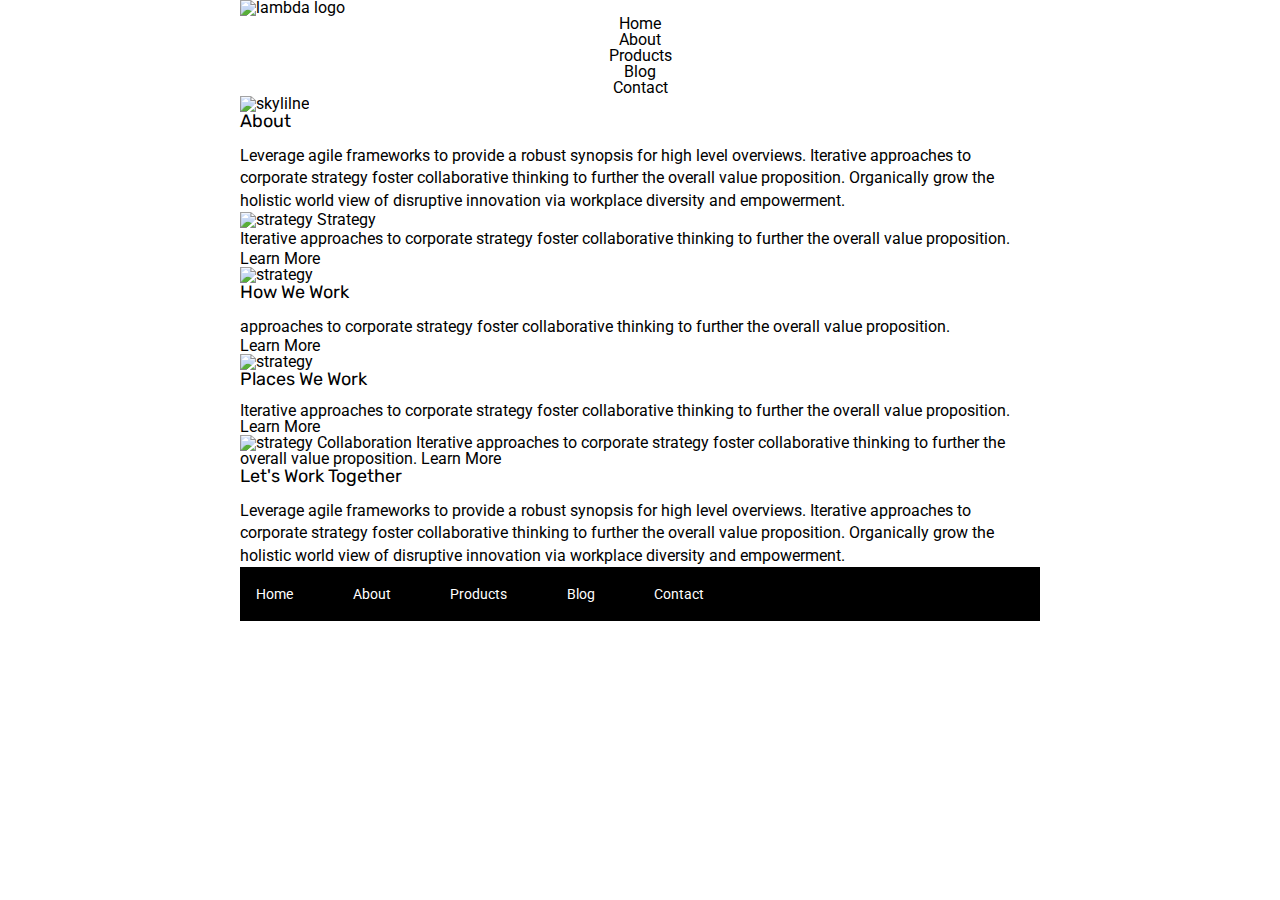
==== about.html @ fcf2d557 "About page first" ====
<!doctype html>

<html lang="en">
<head>
  <meta charset="utf-8">

  <title>Sprint Challenge - About</title>

  <link href="https://fonts.googleapis.com/css?family=Roboto|Rubik" rel="stylesheet">
  <link rel="stylesheet" href="css/index.css">

</head>

<body>
  <header>
    <nav>
      <div class="container">
        
        <nav class="top">
            <div class="logo">
                <img src="img/lambda-black.png" alt="lambda logo">
            </div>
            <div class="topN">
                <a href="index.html">Home</a>
                <a href="about.html">About</a>
                <a href="#">Products</a>
                <a href="#">Blog</a>
                <a href="#">Contact</a>
            </div>
            
        </nav>
        <section class="topImage">
            <img src="img/jumbo-about.png" alt="skylilne">
        </section>
    </nav>
  </header>
    <div class="container about-page">

     
    <section class="first">
      <h2>About</h2>

      <p>Leverage agile frameworks to provide a robust synopsis for high level overviews. Iterative approaches to corporate strategy foster collaborative thinking to further the overall value proposition. Organically grow the holistic world view of disruptive innovation   via workplace diversity and empowerment.</p>
    </section>
    

    <img src="img/about-plan.png" alt="strategy">
    
    Strategy
    
    <p>Iterative approaches to corporate strategy foster collaborative thinking to further the overall value proposition.</p>

    Learn More



    <section class="howWork">
      <img src="img/about-working.png" alt="strategy">
    
      <h2>How We Work</h2>
    
      <p> approaches to corporate strategy foster collaborative thinking to further the overall value proposition.</p>
      Learn More
    </section>



    <section class="office">
      <img src="img/about-office.png" alt="strategy">
    
      <h2>Places We Work</h2>

      Iterative approaches to corporate strategy foster collaborative thinking to further the overall value proposition.

      Learn More
    </section>

    <section class="meeting">
      <img src="img/about-meeting.png" alt="strategy">
    
      Collaboration
    
      Iterative approaches to corporate strategy foster collaborative thinking to further the overall value proposition.

      Learn More
    </section>

    <section class="workTogether">
      <h2>Let's Work Together</h2>

      <p>Leverage agile frameworks to provide a robust synopsis for high level overviews. Iterative approaches to corporate strategy foster collaborative thinking to further the overall value proposition. Organically grow the holistic world view of disruptive innovation via workplace diversity and empowerment.</p>
    </section>
  
        
      <footer>
        <nav>
          <a href="index.html">Home</a>
          <a href="#">About</a>
          <a href="#">Products</a>
          <a href="#">Blog</a>
          <a href="#">Contact</a>
        </nav>
      </footer>
    </div><!-- container -->        
</body>
</html>
---- css/index.css ----
/* http://meyerweb.com/eric/tools/css/reset/ 
   v2.0 | 20110126
   License: none (public domain)
*/

html, body, div, span, applet, object, iframe,
h1, h2, h3, h4, h5, h6, p, blockquote, pre,
a, abbr, acronym, address, big, cite, code,
del, dfn, em, img, ins, kbd, q, s, samp,
small, strike, strong, sub, sup, tt, var,
b, u, i, center,
dl, dt, dd, ol, ul, li,
fieldset, form, label, legend,
table, caption, tbody, tfoot, thead, tr, th, td,
article, aside, canvas, details, embed, 
figure, figcaption, footer, header, hgroup, 
menu, nav, output, ruby, section, summary,
time, mark, audio, video {
	margin: 0;
	padding: 0;
	border: 0;
	font-size: 100%;
	font: inherit;
	vertical-align: baseline;
}
/* HTML5 display-role reset for older browsers */
article, aside, details, figcaption, figure, 
footer, header, hgroup, menu, nav, section {
	display: block;
}
body {
	line-height: 1;
}
ol, ul {
	list-style: none;
}
blockquote, q {
	quotes: none;
}
blockquote:before, blockquote:after,
q:before, q:after {
	content: '';
	content: none;
}
table {
	border-collapse: collapse;
	border-spacing: 0;
}

* {
    box-sizing: border-box;
}

html, body {
    height: 100%;
    font-family: 'Roboto', sans-serif;
}

h1, h2, h3, h4, h5 {
    font-size: 18px;
    margin-bottom: 15px;
    font-family: 'Rubik', sans-serif;
}

p {
    line-height: 1.4;
}

.container {
    width: 800px;
    margin: 0 auto;
}

nav a{
    display:flex;
    text-decoration:none;
    color:black;
    flex-flow:row;
    justify-content:center;
}
.topImage{
    display:block;
    
}

.top-content {
    display: flex;
    flex-wrap: wrap;
    justify-content: space-evenly;
    margin-bottom: 20px;
    border-bottom: 1px dashed black;
}

.top-content .text-container {
    width: 48%;
    padding: 0 1%;
    padding-bottom: 20px;  
}

.middle-content {
    margin-bottom: 20px;
    border-bottom: 1px dashed black;
}

.middle-content h2 {
    padding: 0 2%;
    margin-bottom: 0;
}

.middle-content .boxes {
    display: flex;
    flex-wrap: wrap;
    justify-content: space-evenly;
}

.middle-content .boxes .box {
    width: 12.5%;
    height: 100px;
    background: black;
    margin: 20px 2.5%;
    color: white;
    display: flex;
    align-items: center;
    justify-content: center;
}
.box1{
    
    width: 12.5%;
    height: 100px;
    background: teal;
    margin: 20px 2.5%;
    color: white;
    display: flex;
    align-items: center;
    justify-content: center;
}
.box2{
    
    width: 12.5%;
    height: 100px;
    background:gold;
    margin: 20px 2.5%;
    color: white;
    display: flex;
    align-items: center;
    justify-content: center;
}
.box3{
    
    width: 12.5%;
    height: 100px;
    background: cadetblue;
    margin: 20px 2.5%;
    color: white;
    display: flex;
    align-items: center;
    justify-content: center;
}
.box4{
    
    width: 12.5%;
    height: 100px;
    background: coral;
    margin: 20px 2.5%;
    color: white;
    display: flex;
    align-items: center;
    justify-content: center;
}
.box5{
    
    width: 12.5%;
    height: 100px;
    background: crimson;
    margin: 20px 2.5%;
    color: white;
    display: flex;
    align-items: center;
    justify-content: center;
}
.box6{
    
    width: 12.5%;
    height: 100px;
    background: forestgreen;
    margin: 20px 2.5%;
    color: white;
    display: flex;
    align-items: center;
    justify-content: center;
}
.box7{
    
    width: 12.5%;
    height: 100px;
    background: darkorchid;
    margin: 20px 2.5%;
    color: white;
    display: flex;
    align-items: center;
    justify-content: center;
}
.box8{
    
    width: 12.5%;
    height: 100px;
    background: hotpink;
    margin: 20px 2.5%;
    color: white;
    display: flex;
    align-items: center;
    justify-content: center;
}
.box9{
    
    width: 12.5%;
    height: 100px;
    background: indigo;
    margin: 20px 2.5%;
    color: white;
    display: flex;
    align-items: center;
    justify-content: center;
}
.box10{
    
    width: 12.5%;
    height: 100px;
    background: dodgerblue;
    margin: 20px 2.5%;
    color: white;
    display: flex;
    align-items: center;
    justify-content: center;
}

.bottom-content {
    display: flex;
    margin: 0 2% 20px;
    justify-content: space-around;
}

.bottom-content .text-container {
    padding-right: 4%;
}

.bottom-content .text-container:last-child {
    padding-right: 0;
}

footer {
    width: 100%;
    background: black;
}

footer nav {
    width: 60%;
    display: flex;
    justify-content: space-between;
    align-items: center;
    padding: 20px 2%;
    font-size: 14px;
}

footer nav a {
    color: white;
    text-decoration: none;
}




/* ABOUT PAGE */
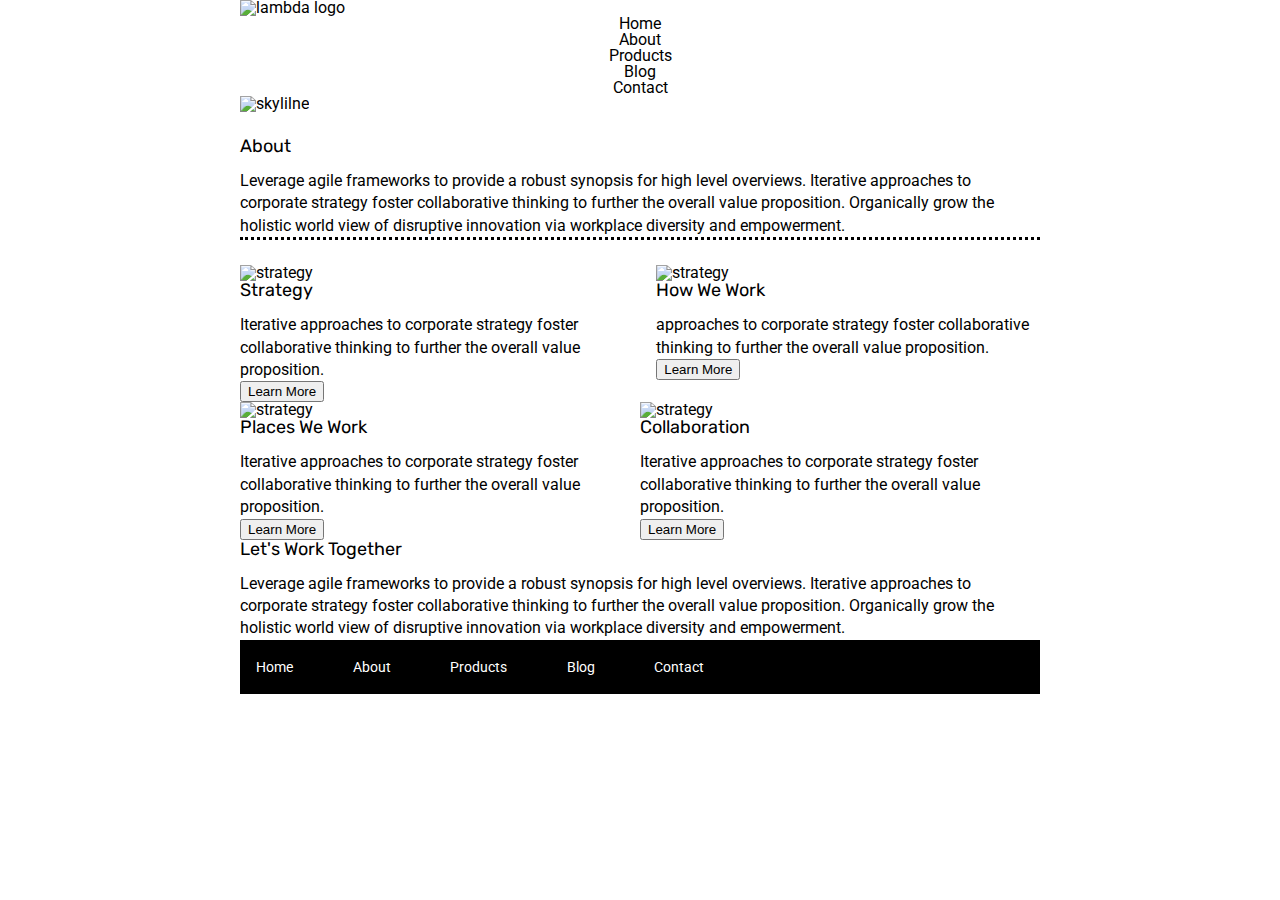
==== commit f4d5f25a: "About page second" ====
--- a/about.html
+++ b/about.html
@@ -37,54 +37,58 @@
     <div class="container about-page">
 
      
-    <section class="first">
+    <section class="about">
       <h2>About</h2>
 
       <p>Leverage agile frameworks to provide a robust synopsis for high level overviews. Iterative approaches to corporate strategy foster collaborative thinking to further the overall value proposition. Organically grow the holistic world view of disruptive innovation   via workplace diversity and empowerment.</p>
     </section>
     
+    <div class="secondRow">
+      <section class="abPlan">
+        <img src="img/about-plan.png" alt="strategy">
+      
+        <h2>Strategy</h2>
+      
+        <p>Iterative approaches to corporate strategy foster collaborative thinking to further the overall value proposition.</p>
 
-    <img src="img/about-plan.png" alt="strategy">
+        <button>Learn More</button>
+      </section>
     
-    Strategy
-    
-    <p>Iterative approaches to corporate strategy foster collaborative thinking to further the overall value proposition.</p>
-
-    Learn More
 
 
 
-    <section class="howWork">
-      <img src="img/about-working.png" alt="strategy">
+      <section class="howWork">
+      
+        <img src="img/about-working.png" alt="strategy">
+      
+        <h2>How We Work</h2>
+      
+        <p> approaches to corporate strategy foster collaborative thinking to further the overall value proposition.</p>
+        <button>Learn More</button>
+      </section>
+    </div>
+
+    <div class="thirdRow">
+      <section class="office">
+        <img src="img/about-office.png" alt="strategy">
     
-      <h2>How We Work</h2>
+        <h2>Places We Work</h2>
+
+        <p>Iterative approaches to corporate strategy foster collaborative thinking to further the overall value proposition.</p>
+
+        <button>Learn More</button>
+      </section>
     
-      <p> approaches to corporate strategy foster collaborative thinking to further the overall value proposition.</p>
-      Learn More
-    </section>
+      <section class="meeting">
+        <img src="img/about-meeting.png" alt="strategy">
+    
+        <h2>Collaboration</h2>
+    
+        <p>Iterative approaches to corporate strategy foster collaborative thinking to further the overall value proposition.</p>
 
-
-
-    <section class="office">
-      <img src="img/about-office.png" alt="strategy">
-    
-      <h2>Places We Work</h2>
-
-      Iterative approaches to corporate strategy foster collaborative thinking to further the overall value proposition.
-
-      Learn More
-    </section>
-
-    <section class="meeting">
-      <img src="img/about-meeting.png" alt="strategy">
-    
-      Collaboration
-    
-      Iterative approaches to corporate strategy foster collaborative thinking to further the overall value proposition.
-
-      Learn More
-    </section>
-
+        <button>Learn More</button>
+      </section>
+    </div>
     <section class="workTogether">
       <h2>Let's Work Together</h2>
 
--- a/css/index.css
+++ b/css/index.css
@@ -272,3 +272,18 @@
 
 /* ABOUT PAGE */
 
+.about{
+    display:box;
+    border-bottom: 3px dotted black;
+    margin-top: 25px;
+    margin-bottom: 25px;
+}
+
+.secondRow{
+    display:flex;
+
+}
+
+.thirdRow{
+    display:flex;
+}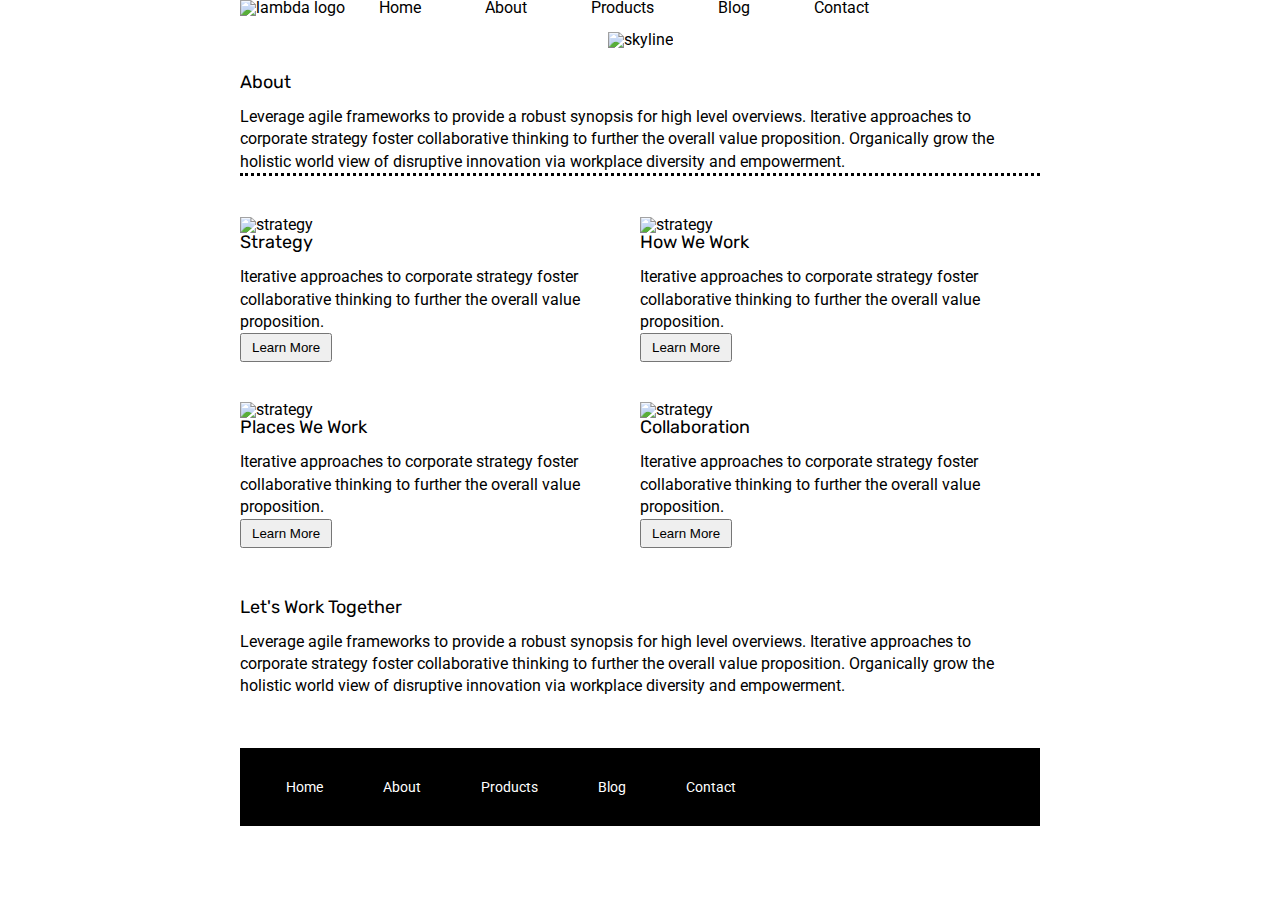
==== commit dff931df: "almost there" ====
--- a/about.html
+++ b/about.html
@@ -17,20 +17,20 @@
       <div class="container">
         
         <nav class="top">
-            <div class="logo">
-                <img src="img/lambda-black.png" alt="lambda logo">
-            </div>
-            <div class="topN">
-                <a href="index.html">Home</a>
-                <a href="about.html">About</a>
-                <a href="#">Products</a>
-                <a href="#">Blog</a>
-                <a href="#">Contact</a>
-            </div>
+          <div>  
+           <img src="img/lambda-black.png" alt="lambda logo">
+          
+            <a href="index.html">Home</a>
+            <a href="about.html">About</a>
+            <a href="#">Products</a>
+            <a href="#">Blog</a>
+            <a href="#">Contact</a>
+          </div>  
             
         </nav>
+        <br>
         <section class="topImage">
-            <img src="img/jumbo-about.png" alt="skylilne">
+            <img src="img/jumbo-about.png" alt="skyline">
         </section>
     </nav>
   </header>
@@ -42,7 +42,7 @@
 
       <p>Leverage agile frameworks to provide a robust synopsis for high level overviews. Iterative approaches to corporate strategy foster collaborative thinking to further the overall value proposition. Organically grow the holistic world view of disruptive innovation   via workplace diversity and empowerment.</p>
     </section>
-    
+    <br>
     <div class="secondRow">
       <section class="abPlan">
         <img src="img/about-plan.png" alt="strategy">
@@ -63,7 +63,7 @@
       
         <h2>How We Work</h2>
       
-        <p> approaches to corporate strategy foster collaborative thinking to further the overall value proposition.</p>
+        <p>Iterative approaches to corporate strategy foster collaborative thinking to further the overall value proposition.</p>
         <button>Learn More</button>
       </section>
     </div>
--- a/css/index.css
+++ b/css/index.css
@@ -70,16 +70,20 @@
     width: 800px;
     margin: 0 auto;
 }
+header{
+    width:100%;
+}
 
 nav a{
-    display:flex;
+    display: inline;
     text-decoration:none;
     color:black;
-    flex-flow:row;
-    justify-content:center;
-}
+    padding: 12px 30px;
+}
+
 .topImage{
-    display:block;
+    display:flex;
+    justify-content: center;
     
 }
 
@@ -281,9 +285,25 @@
 
 .secondRow{
     display:flex;
-
-}
+    
+
+}
+.secondRow a{
+   
+}
+
 
 .thirdRow{
     display:flex;
+    margin-top: 5%;
+}
+
+.workTogether{
+    margin-top:50px;
+    margin-bottom:50px;
+}
+button{
+    padding:5px 10px;
+    
+    
 }